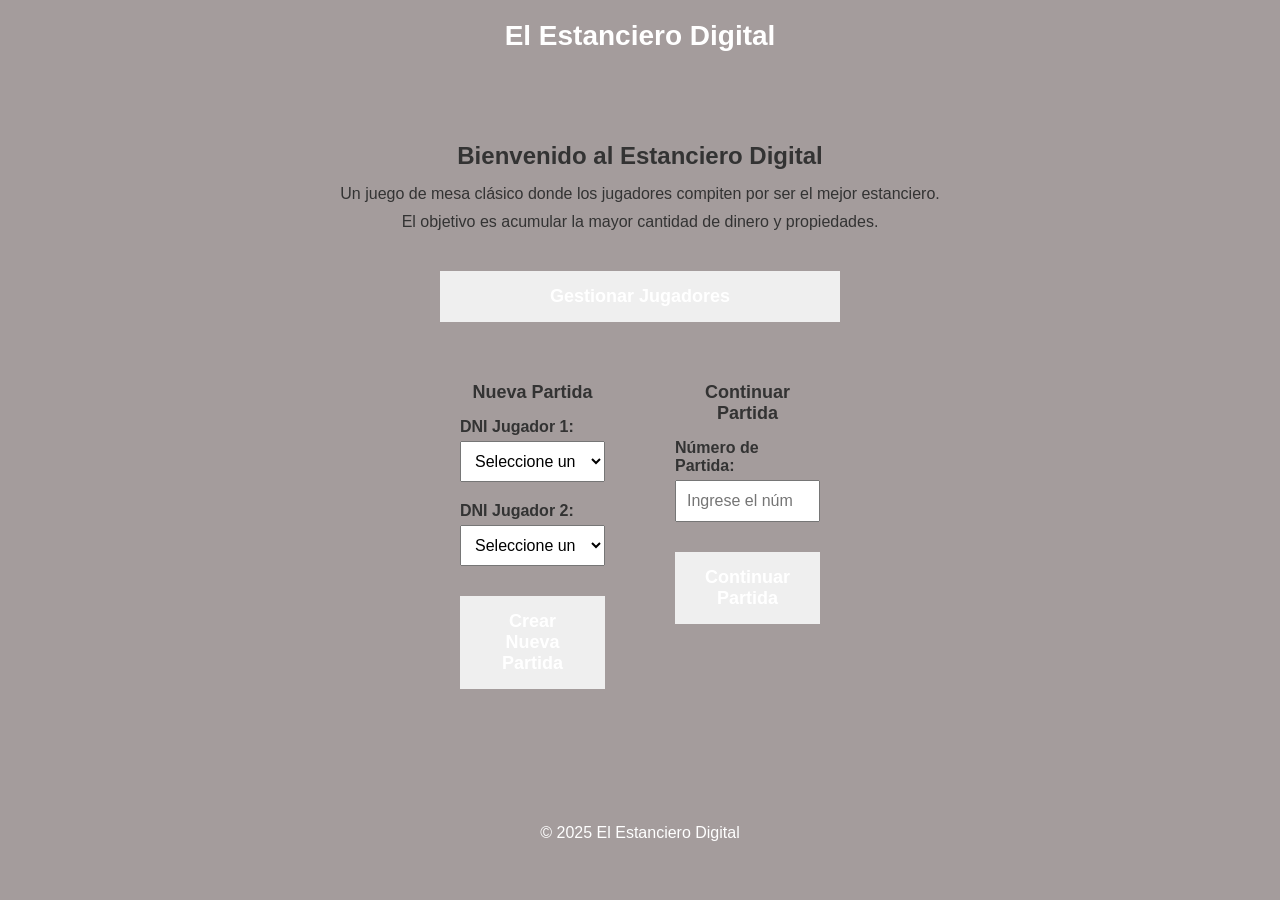
==== Estanciero/EstancieroFrontEnd/estanciero-digital-html-main/estanciero-digital-html-main/index.html @ 3d743092 "commit 54" ====
<!DOCTYPE html>
<html lang="es">
<head>
    <meta charset="UTF-8">
    <meta name="viewport" content="width=device-width, initial-scale=1.0">
    <title>El Estanciero Digital</title>
    <link rel="stylesheet" href="styles-index.css">
</head>
<body>
    <header>
        <h1>El Estanciero Digital</h1>
    </header>
    
    <main>
        <div class="inicio-container">
            <div class="juego-info">
                <h2>Bienvenido al Estanciero Digital</h2>
                <p>Un juego de mesa clásico donde los jugadores compiten por ser el mejor estanciero.</p>
                <p>El objetivo es acumular la mayor cantidad de dinero y propiedades.</p>
            </div>
            
            <div class="formulario-inicio">
                <div class="navegacion-jugadores">
                    <button id="btnGestionarJugadores" class="boton-principal">Gestionar Jugadores</button>
                </div>
                
                <div class="opciones-partida">
                    <div class="opcion-partida">
                        <h3>Nueva Partida</h3>
                        <form id="formNuevaPartida">
                            <div class="campo-formulario">
                                <label for="dniJugador1">DNI Jugador 1:</label>
                                <select id="dniJugador1" name="dniJugador1" required>
                                    <option value="">Seleccione un jugador</option>
                                </select>
                            </div>
                            
                            <div class="campo-formulario">
                                <label for="dniJugador2">DNI Jugador 2:</label>
                                <select id="dniJugador2" name="dniJugador2" required>
                                    <option value="">Seleccione un jugador</option>
                                </select>
                            </div>
                            
                            <button type="submit" class="boton-principal">Crear Nueva Partida</button>
                        </form>
                    </div>
                    
                    <div class="opcion-partida">
                        <h3>Continuar Partida</h3>
                        <form id="formContinuarPartida">
                            <div class="campo-formulario">
                                <label for="numeroPartida">Número de Partida:</label>
                                <input type="number" id="numeroPartida" name="numeroPartida" required 
                                       placeholder="Ingrese el número de partida" min="1">
                            </div>
                            
                            <button type="submit" class="boton-principal">Continuar Partida</button>
                        </form>
                    </div>
                </div>
            </div>
        </div>
    </main>
    
    <footer>
        <p>&copy; 2025 El Estanciero Digital</p>
    </footer>
    
    <script src="script-index.js"></script>
</body>
</html>
---- Estanciero/EstancieroFrontEnd/estanciero-digital-html-main/estanciero-digital-html-main/styles-index.css ----
/* Estilos para index.html - Para completar por los alumnos */

/* COMPLETAR: Reset básico */
* {
    margin: 0;
    padding: 0;
    box-sizing: border-box;
}

/* COMPLETAR: Estilos del body */
body {
    font-family: Arial, sans-serif;
    color: #333;
    background-color: #a49c9c;
}

/* COMPLETAR: Header */
header {
    color: white;
    padding: 20px;
    text-align: center;
    /* COMPLETAR: Agregar color de fondo */
}

header h1 {
    font-size: 28px;
    font-weight: bold;
}

/* COMPLETAR: Main */
main {
    padding: 20px;
    max-width: 1200px;
    margin: 0 auto;
    /* COMPLETAR: Agregar color de fondo */
}

/* COMPLETAR: Footer */
footer {
    color: white;
    text-align: center;
    padding: 15px;
    margin-top: 30px;
    /* COMPLETAR: Agregar color de fondo */
}

/* COMPLETAR: Página de inicio */
.inicio-container {
    padding: 30px;
    margin: 20px 0;
    text-align: center;
    /* COMPLETAR: Agregar color de fondo */
    /* COMPLETAR: Agregar borde */
}

.juego-info h2 {
    font-size: 24px;
    margin-bottom: 15px;
    /* COMPLETAR: Agregar color */
}

.juego-info p {
    margin-bottom: 10px;
    /* COMPLETAR: Agregar color */
}

/* COMPLETAR: Formulario */
.formulario-inicio {
    margin-top: 30px;
    max-width: 400px;
    margin-left: auto;
    margin-right: auto;
}

.navegacion-jugadores {
    margin-bottom: 20px;
}

.navegacion-jugadores .boton-principal {
    margin-bottom: 20px;
    /* COMPLETAR: Agregar color de fondo */
}

/* COMPLETAR: Efecto hover del botón de navegación */
.navegacion-jugadores .boton-principal:hover {
    /* COMPLETAR: Agregar efecto hover */
}

.opciones-partida {
    display: flex;
    gap: 30px;
    margin-top: 20px;
}

.opcion-partida {
    flex: 1;
    padding: 20px;
    /* COMPLETAR: Agregar color de fondo */
    /* COMPLETAR: Agregar borde */
}

.opcion-partida h3 {
    font-size: 18px;
    margin-bottom: 15px;
    text-align: center;
    /* COMPLETAR: Agregar color */
}

.campo-formulario {
    margin-bottom: 20px;
    text-align: left;
}

.campo-formulario label {
    display: block;
    margin-bottom: 5px;
    font-weight: bold;
    /* COMPLETAR: Agregar color */
}

.campo-formulario input {
    width: 100%;
    padding: 10px;
    font-size: 16px;
    /* COMPLETAR: Agregar color de fondo */
    /* COMPLETAR: Agregar borde */
}

/* COMPLETAR: Efectos de focus */
.campo-formulario input:focus,
.campo-formulario select:focus {
    /* COMPLETAR: Agregar efectos de focus */
}

.campo-formulario select {
    width: 100%;
    padding: 10px;
    font-size: 16px;
    /* COMPLETAR: Agregar color de fondo */
    /* COMPLETAR: Agregar borde */
}

/* COMPLETAR: Mensajes de error */
.error-message {
    font-size: 12px;
    margin-top: 5px;
    display: none;
    /* COMPLETAR: Agregar color */
}

/* COMPLETAR: Botones */
.boton-principal {
    color: white;
    padding: 15px 30px;
    border: none;
    font-size: 18px;
    font-weight: bold;
    cursor: pointer;
    width: 100%;
    margin-top: 10px;
    /* COMPLETAR: Agregar color de fondo */
}

/* COMPLETAR: Efecto hover del botón principal */
.boton-principal:hover {
    /* COMPLETAR: Agregar efecto hover */
}

.boton-control {
    color: white;
    padding: 10px 20px;
    border: none;
    font-size: 14px;
    font-weight: bold;
    cursor: pointer;
    margin: 0 5px;
    /* COMPLETAR: Agregar color de fondo */
}

/* COMPLETAR: Efecto hover del botón de control */
.boton-control:hover {
    /* COMPLETAR: Agregar efecto hover */
}

/* COMPLETAR: Estilos del botón deshabilitado */
.boton-control:disabled {
    /* COMPLETAR: Agregar estilos para botón deshabilitado */
}

/* COMPLETAR: Responsive */
@media (max-width: 768px) {
    .opciones-partida {
        flex-direction: column;
        gap: 20px;
    }
}
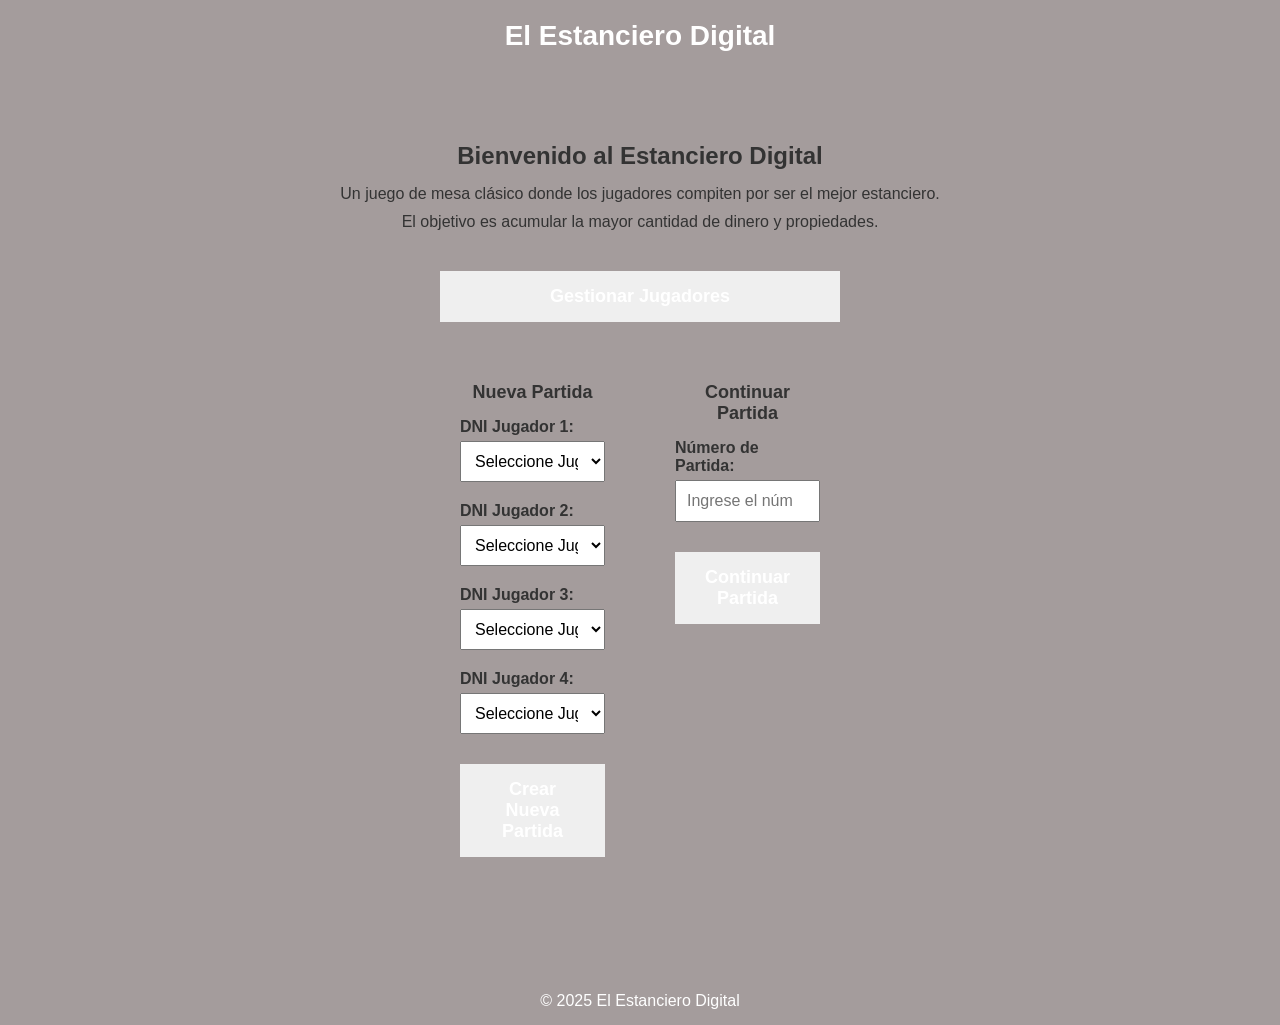
==== commit 27a9589c: "commit 57" ====
--- a/Estanciero/EstancieroFrontEnd/estanciero-digital-html-main/estanciero-digital-html-main/index.html
+++ b/Estanciero/EstancieroFrontEnd/estanciero-digital-html-main/estanciero-digital-html-main/index.html
@@ -41,7 +41,18 @@
                                     <option value="">Seleccione un jugador</option>
                                 </select>
                             </div>
-                            
+                            <div class="campo-formulario">
+                                <label for="dniJugador3">DNI Jugador 3:</label>
+                                <select id="dniJugador3" name="dniJugador3" required>
+                                    <option value="">Seleccione un jugador</option>
+                                </select>
+                            </div>
+                            <div class="campo-formulario">
+                                <label for="dniJugador4">DNI Jugador 4:</label>
+                                <select id="dniJugador4" name="dniJugador4" required>
+                                    <option value="">Seleccione un jugador</option>
+                                </select>
+                            </div>
                             <button type="submit" class="boton-principal">Crear Nueva Partida</button>
                         </form>
                     </div>
--- a/Estanciero/EstancieroFrontEnd/estanciero-digital-html-main/estanciero-digital-html-main/styles-index.css
+++ b/Estanciero/EstancieroFrontEnd/estanciero-digital-html-main/estanciero-digital-html-main/styles-index.css
@@ -10,7 +10,7 @@
 /* COMPLETAR: Estilos del body */
 body {
     font-family: Arial, sans-serif;
-    color: #333;
+    color: #333333;
     background-color: #a49c9c;
 }
 
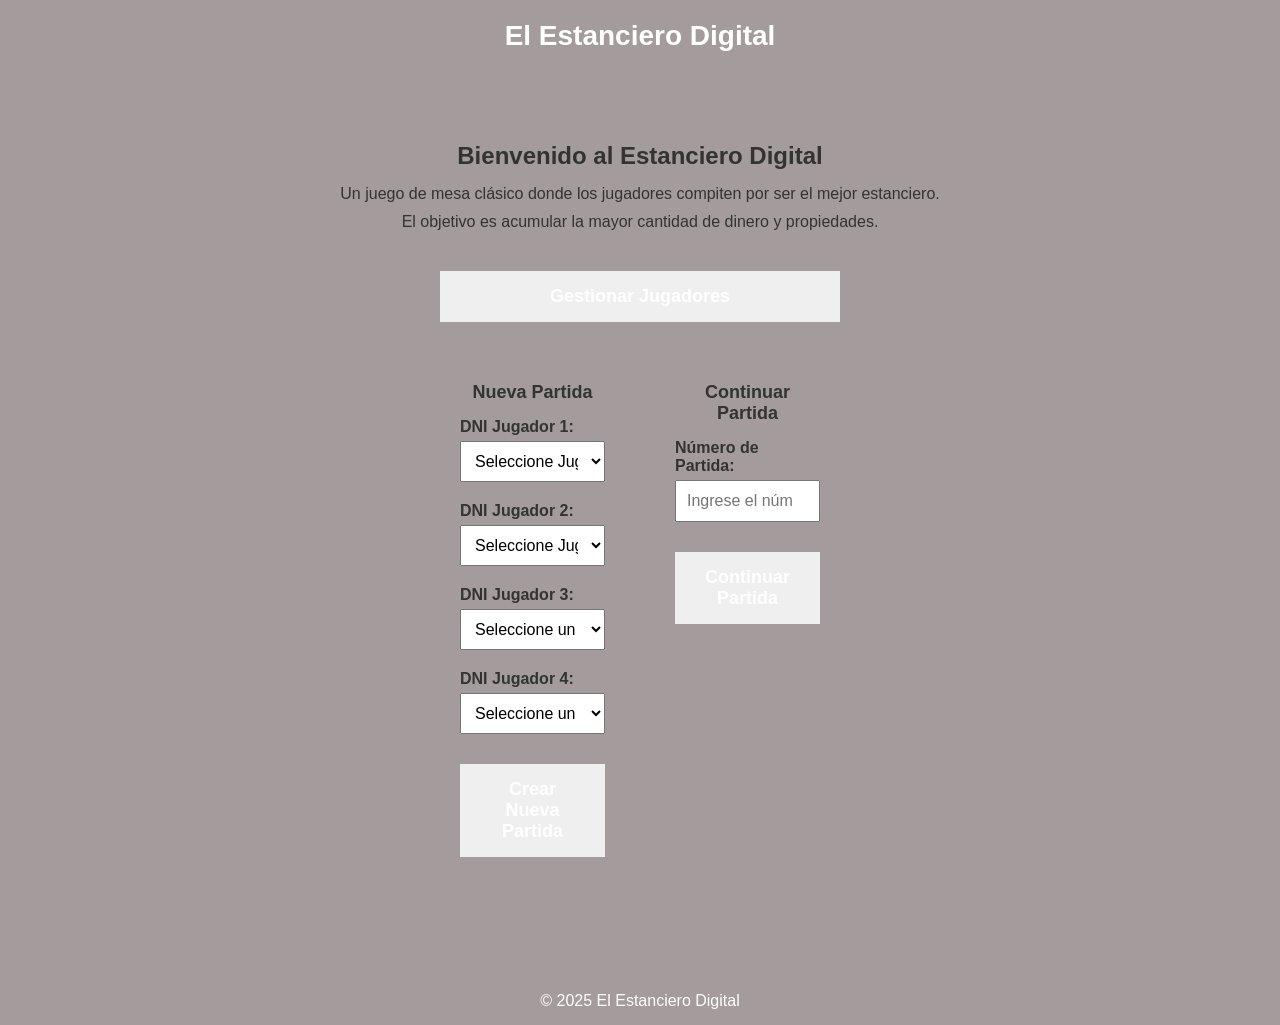
==== commit cd99ef49: "commit 60" ====
--- a/Estanciero/EstancieroFrontEnd/estanciero-digital-html-main/estanciero-digital-html-main/index.html
+++ b/Estanciero/EstancieroFrontEnd/estanciero-digital-html-main/estanciero-digital-html-main/index.html
@@ -33,6 +33,7 @@
                                 <select id="dniJugador1" name="dniJugador1" required>
                                     <option value="">Seleccione un jugador</option>
                                 </select>
+                                <div class="error-message" id="errorDni1" style="color: red; display: none;"></div>
                             </div>
                             
                             <div class="campo-formulario">
@@ -40,18 +41,21 @@
                                 <select id="dniJugador2" name="dniJugador2" required>
                                     <option value="">Seleccione un jugador</option>
                                 </select>
+                                <div class="error-message" id="errorDni2" style="color: red; display: none;"></div>
                             </div>
                             <div class="campo-formulario">
                                 <label for="dniJugador3">DNI Jugador 3:</label>
-                                <select id="dniJugador3" name="dniJugador3" required>
+                                <select id="dniJugador3" name="dniJugador3" >
                                     <option value="">Seleccione un jugador</option>
                                 </select>
+                                <div class="error-message" id="errorDni3" style="color: red; display: none;"></div>
                             </div>
                             <div class="campo-formulario">
                                 <label for="dniJugador4">DNI Jugador 4:</label>
-                                <select id="dniJugador4" name="dniJugador4" required>
+                                <select id="dniJugador4" name="dniJugador4">
                                     <option value="">Seleccione un jugador</option>
                                 </select>
+                                <div class="error-message" id="errorDni4" style="color: red; display: none;"></div>
                             </div>
                             <button type="submit" class="boton-principal">Crear Nueva Partida</button>
                         </form>
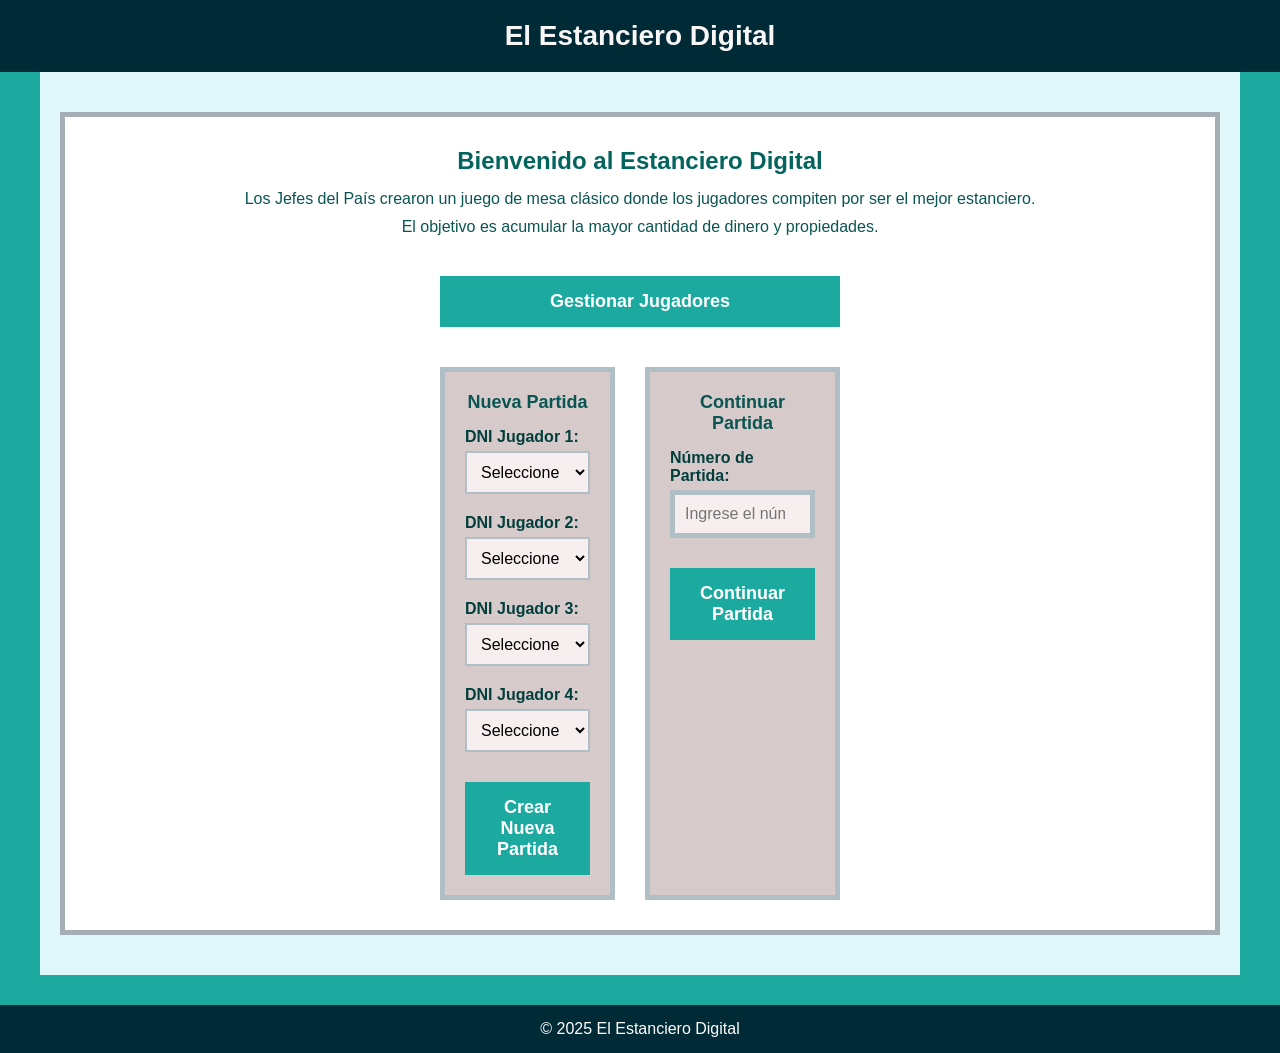
==== commit a673362a: "commit 68 HTML Index" ====
--- a/Estanciero/EstancieroFrontEnd/estanciero-digital-html-main/estanciero-digital-html-main/index.html
+++ b/Estanciero/EstancieroFrontEnd/estanciero-digital-html-main/estanciero-digital-html-main/index.html
@@ -15,7 +15,7 @@
         <div class="inicio-container">
             <div class="juego-info">
                 <h2>Bienvenido al Estanciero Digital</h2>
-                <p>Un juego de mesa clásico donde los jugadores compiten por ser el mejor estanciero.</p>
+                <p>Los Jefes del País crearon un juego de mesa clásico donde los jugadores compiten por ser el mejor estanciero.</p>
                 <p>El objetivo es acumular la mayor cantidad de dinero y propiedades.</p>
             </div>
             
--- a/Estanciero/EstancieroFrontEnd/estanciero-digital-html-main/estanciero-digital-html-main/styles-index.css
+++ b/Estanciero/EstancieroFrontEnd/estanciero-digital-html-main/estanciero-digital-html-main/styles-index.css
@@ -10,16 +10,16 @@
 /* COMPLETAR: Estilos del body */
 body {
     font-family: Arial, sans-serif;
-    color: #333333;
-    background-color: #a49c9c;
+    color: #010901;
+    background-color: #1caaa0;
 }
 
 /* COMPLETAR: Header */
 header {
-    color: white;
+    color: rgb(248, 246, 246);
     padding: 20px;
     text-align: center;
-    /* COMPLETAR: Agregar color de fondo */
+    background-color: #002b36; 
 }
 
 header h1 {
@@ -32,7 +32,7 @@
     padding: 20px;
     max-width: 1200px;
     margin: 0 auto;
-    /* COMPLETAR: Agregar color de fondo */
+    background-color: #e0f7fa;
 }
 
 /* COMPLETAR: Footer */
@@ -41,7 +41,7 @@
     text-align: center;
     padding: 15px;
     margin-top: 30px;
-    /* COMPLETAR: Agregar color de fondo */
+    background-color: #002b36;
 }
 
 /* COMPLETAR: Página de inicio */
@@ -49,19 +49,19 @@
     padding: 30px;
     margin: 20px 0;
     text-align: center;
-    /* COMPLETAR: Agregar color de fondo */
-    /* COMPLETAR: Agregar borde */
+    background-color: #ffffff;
+    border:  5px solid #a3afb4;
 }
 
 .juego-info h2 {
     font-size: 24px;
     margin-bottom: 15px;
-    /* COMPLETAR: Agregar color */
+    color : #02645d;
 }
 
 .juego-info p {
     margin-bottom: 10px;
-    /* COMPLETAR: Agregar color */
+    color: #095552;
 }
 
 /* COMPLETAR: Formulario */
@@ -78,11 +78,13 @@
 
 .navegacion-jugadores .boton-principal {
     margin-bottom: 20px;
-    /* COMPLETAR: Agregar color de fondo */
+    background-color: #1caaa0;
+    color :#ffffff;
 }
 
 /* COMPLETAR: Efecto hover del botón de navegación */
 .navegacion-jugadores .boton-principal:hover {
+     background-color: #1b706a;
     /* COMPLETAR: Agregar efecto hover */
 }
 
@@ -95,15 +97,15 @@
 .opcion-partida {
     flex: 1;
     padding: 20px;
-    /* COMPLETAR: Agregar color de fondo */
-    /* COMPLETAR: Agregar borde */
+    background-color: #d6caca;
+    border: 5px solid #b0bec5;
 }
 
 .opcion-partida h3 {
     font-size: 18px;
     margin-bottom: 15px;
     text-align: center;
-    /* COMPLETAR: Agregar color */
+    color: #095552;
 }
 
 .campo-formulario {
@@ -115,37 +117,37 @@
     display: block;
     margin-bottom: 5px;
     font-weight: bold;
-    /* COMPLETAR: Agregar color */
+    color: #023f3c;
 }
 
 .campo-formulario input {
     width: 100%;
     padding: 10px;
     font-size: 16px;
-    /* COMPLETAR: Agregar color de fondo */
-    /* COMPLETAR: Agregar borde */
+    background-color:#f7efef ;
+    border: 5px solid #b0bec5;
 }
 
 /* COMPLETAR: Efectos de focus */
 .campo-formulario input:focus,
 .campo-formulario select:focus {
-    /* COMPLETAR: Agregar efectos de focus */
+    border-color: #27bab1; 
+    box-shadow: 0 0 5px rgba(39, 186, 177, 0.5);
+    outline: none;
 }
 
 .campo-formulario select {
     width: 100%;
     padding: 10px;
     font-size: 16px;
-    /* COMPLETAR: Agregar color de fondo */
-    /* COMPLETAR: Agregar borde */
-}
-
-/* COMPLETAR: Mensajes de error */
+    background-color: #f7efef ;
+    border: 2px solid #b0bec5;
+}
 .error-message {
     font-size: 12px;
     margin-top: 5px;
     display: none;
-    /* COMPLETAR: Agregar color */
+    color:  #da1212;
 }
 
 /* COMPLETAR: Botones */
@@ -158,12 +160,12 @@
     cursor: pointer;
     width: 100%;
     margin-top: 10px;
-    /* COMPLETAR: Agregar color de fondo */
+    background-color: #1caaa0;
 }
 
 /* COMPLETAR: Efecto hover del botón principal */
 .boton-principal:hover {
-    /* COMPLETAR: Agregar efecto hover */
+     background-color: #1b706a;
 }
 
 .boton-control {
@@ -174,16 +176,19 @@
     font-weight: bold;
     cursor: pointer;
     margin: 0 5px;
-    /* COMPLETAR: Agregar color de fondo */
+    background-color: #0277bd;
 }
 
 /* COMPLETAR: Efecto hover del botón de control */
 .boton-control:hover {
+    background-color: #024980;
     /* COMPLETAR: Agregar efecto hover */
 }
 
 /* COMPLETAR: Estilos del botón deshabilitado */
 .boton-control:disabled {
+     background-color: #9e9e9e; 
+    cursor: not-allowed;
     /* COMPLETAR: Agregar estilos para botón deshabilitado */
 }
 
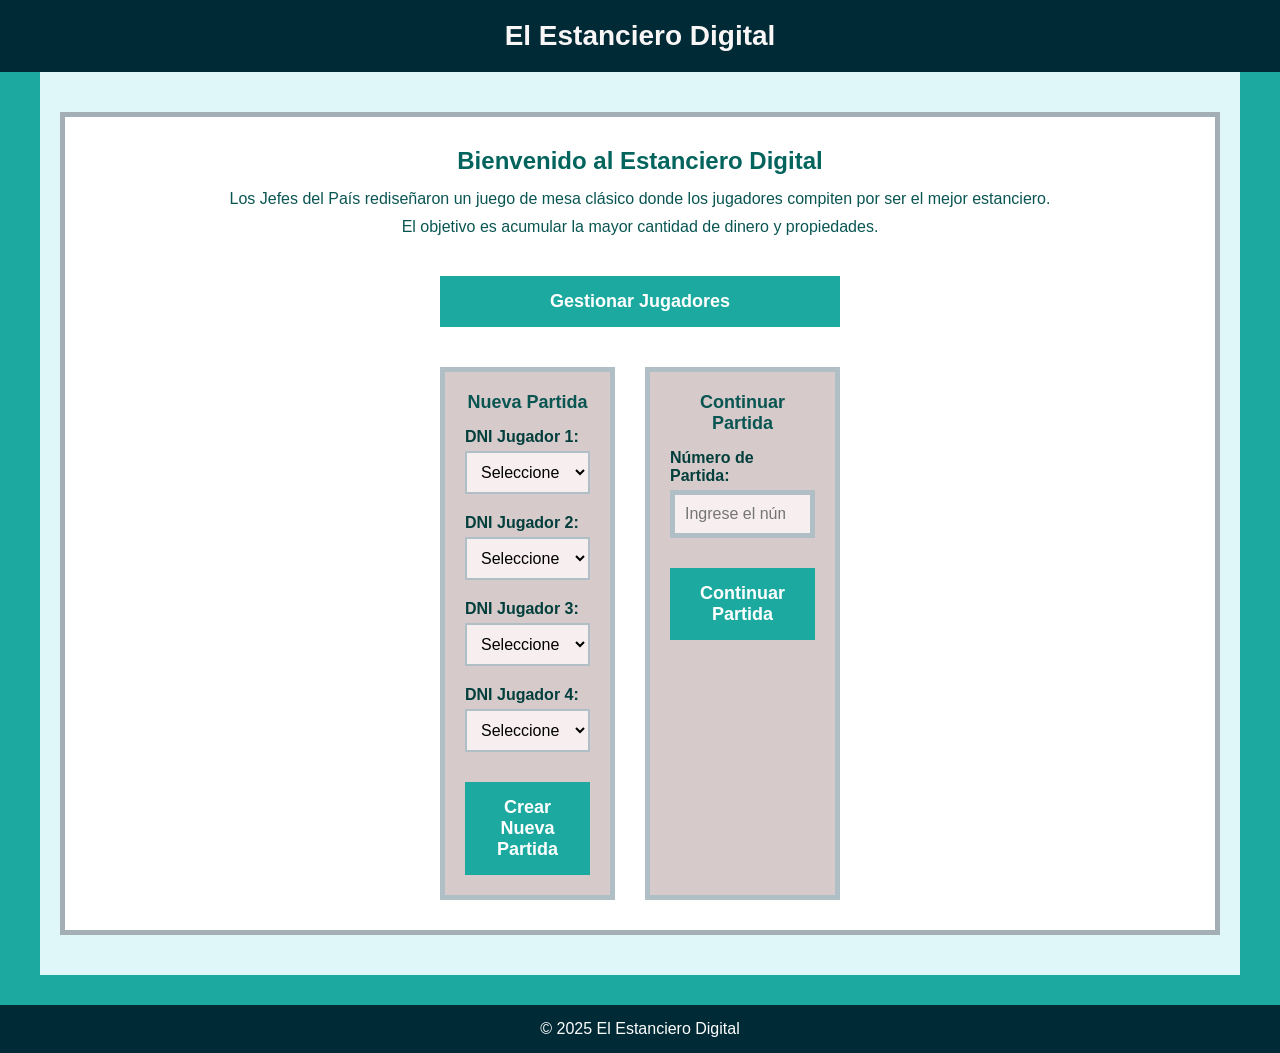
==== commit 1b55c940: "commit 71" ====
--- a/Estanciero/EstancieroFrontEnd/estanciero-digital-html-main/estanciero-digital-html-main/index.html
+++ b/Estanciero/EstancieroFrontEnd/estanciero-digital-html-main/estanciero-digital-html-main/index.html
@@ -15,7 +15,7 @@
         <div class="inicio-container">
             <div class="juego-info">
                 <h2>Bienvenido al Estanciero Digital</h2>
-                <p>Los Jefes del País crearon un juego de mesa clásico donde los jugadores compiten por ser el mejor estanciero.</p>
+                <p>Los Jefes del País rediseñaron un juego de mesa clásico donde los jugadores compiten por ser el mejor estanciero.</p>
                 <p>El objetivo es acumular la mayor cantidad de dinero y propiedades.</p>
             </div>
             
